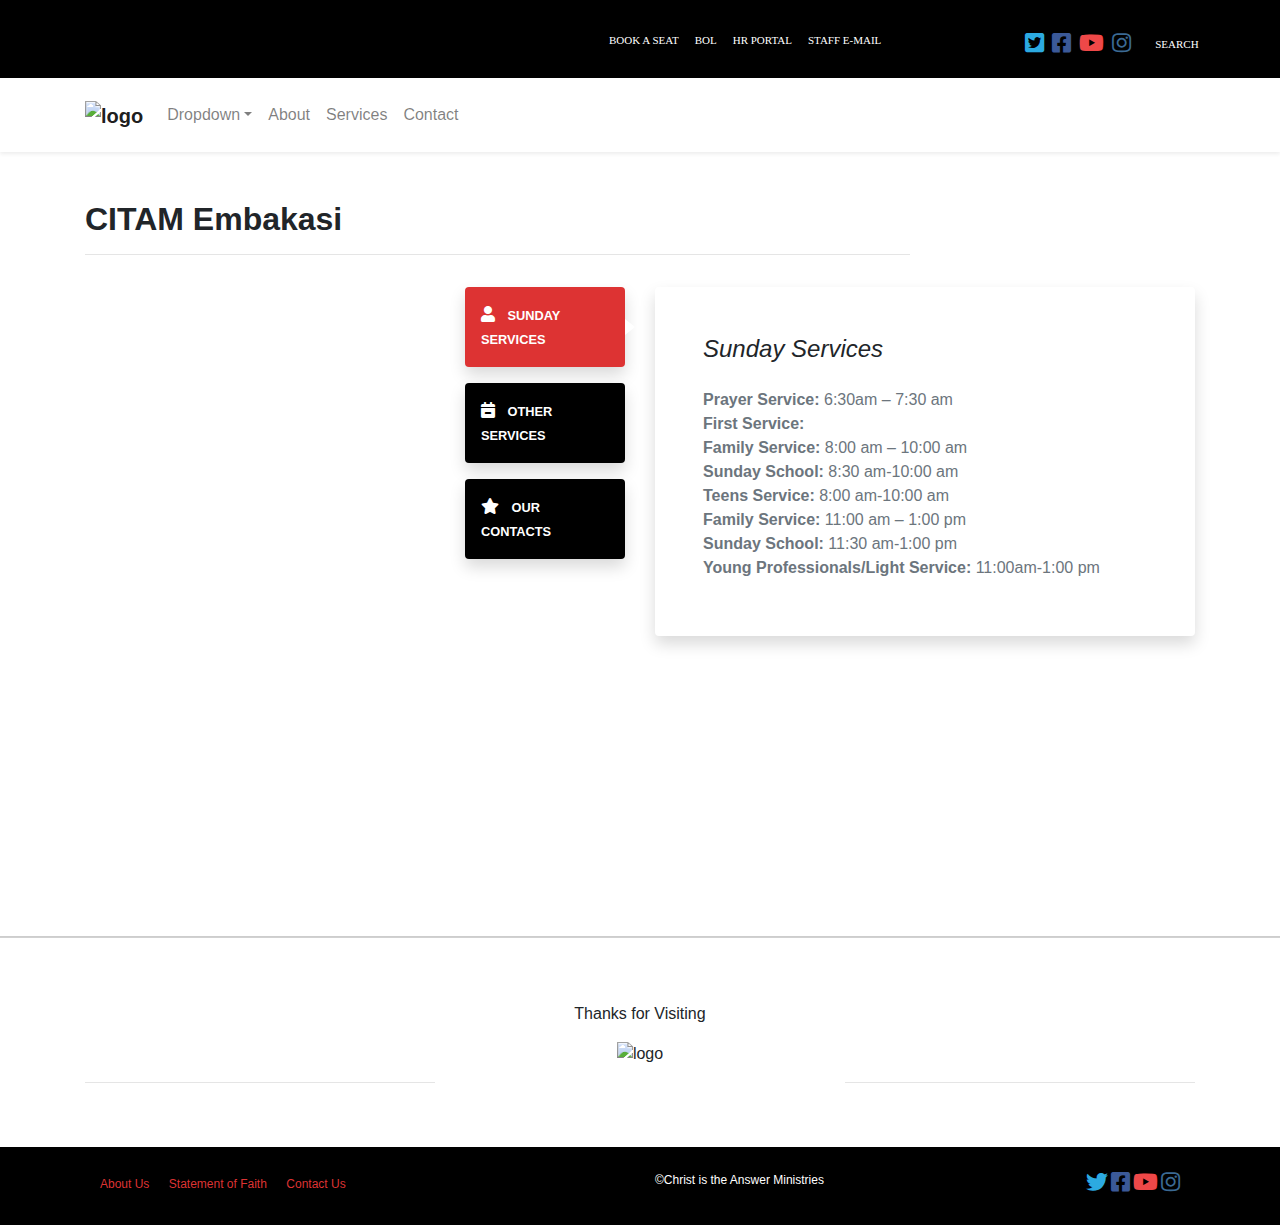
==== index.html @ e5bd5bd5 "first commit" ====
<!DOCTYPE html>
<html lang="en">

<head>
    <meta charset="UTF-8">
    <meta name="viewport" content="width=device-width, initial-scale=1, shrink-to-fit=no">
    <meta http-equiv="X-UA-Compatible" content="ie=edge">
    <title>CITAM-Embakasi</title>
    <link rel="stylesheet" href="https://cdnjs.cloudflare.com/ajax/libs/font-awesome/5.15.4/css/all.min.css" integrity="sha512-1ycn6IcaQQ40/MKBW2W4Rhis/DbILU74C1vSrLJxCq57o941Ym01SwNsOMqvEBFlcgUa6xLiPY/NS5R+E6ztJQ=="
        crossorigin="anonymous" referrerpolicy="no-referrer" />
    <link rel="stylesheet" href="bootstrap-4.6.1/css/bootstrap.min.css">
    <link rel="stylesheet" href="/css/font-awesome.min.css">
    <link rel="stylesheet" href="css/custom.css">
</head>

<body>
    <section class="container-fluid" id="nav-section-1">
        <div class="container row">
            <div class="col-md-6"></div>
            <div class="col-md-6">
                <div class="row">
                    <div class="col-md-9">
                        <nav class="navbar navbar-expand-lg navbar-light ">
                            <button class="navbar-toggler" type="button" data-toggle="collapse" data-target="#navbarNavAltMarkup" aria-controls="navbarNavAltMarkup"
                                aria-expanded="false" aria-label="Toggle navigation">
                                Quick Links
                            </button>
                            <div class="collapse navbar-collapse pt-3" id="navbarNavAltMarkup">
                                <div class="navbar-nav" id="top-links">
                                    <a class="nav-item nav-link " href="#">BOOK A SEAT</a>
                                    <a class="nav-item nav-link" href="#">BOL</a>
                                    <a class="nav-item nav-link" href="#">HR PORTAL</a>
                                    <a class="nav-item nav-link" href="#">STAFF E-MAIL</a>
                                </div>
                            </div>
                        </nav>
                    </div>
                    <div class="col-md-3 mt-3 ">
                        <nav class="navbar navbar-expand-lg ">
                            <div class="navbar-nav collapse navbar-collapse justify-content-end">
                                <a class="nav-item nav-link active" href="https://twitter.com/CITAMKE">
                                    <i class="fab fa-twitter-square fa-2x" aria-hidden="true" style="color:#2caae1"></i>
                                </a>
                                <a class="nav-item nav-link" href="https://www.facebook.com/CITAMKE" style="padding-left: 0px;">
                                    <i class="fab fa-facebook-square fa-2x" aria-hidden="true" style="color:#3b5998"></i>
                                </a>
                                <a class="nav-item nav-link" href="https://www.youtube.com/channel/UCiTB3GGVVdj6Q0omF7Z66Qw" style="padding-left: 0px;">
                                    <i class="fab fa-youtube fa-2x" aria-hidden="true" style="color:#ef4848"></i>
                                </a>
                                <a class="nav-item nav-link" href="https://www.instagram.com/citam_ke/" style="padding-left: 0px;">
                                    <i class="fab fa-instagram fa-2x" aria-hidden="true" style="color:#3b6a94"></i>
                                </a>
                            </div>
                            <a class="nav-item nav-link" href="#">SEARCH</a>
                        </nav>
                    </div>
                </div>
            </div>
        </div>
    </section>
    <nav class="navbar navbar-expand-lg navbar-light bg-white py-3 shadow-sm">
        <div class="container">
            <div class="justify-content-center">
                <a href="index.html" class="navbar-brand font-weight-bold">
                    <div class="row">
                        <div class="col-sm">
                            <img src="/img/logo.PNG" alt="logo" class="img-fluid">
                        </div>
                    </div>
                </a>
            </div>
            <button type="button" data-toggle="collapse" data-target="#navbarContent" aria-controls="navbars" aria-expanded="false" aria-label="Toggle navigation"
                class="navbar-toggler">
                <span class="navbar-toggler-icon"></span>
            </button>


            <div id="navbarContent" class="collapse navbar-collapse">
                <ul class="navbar-nav mr-auto">
                    <!-- Level one dropdown -->
                    <li class="nav-item dropdown">
                        <a id="dropdownMenu1" href="#" data-toggle="dropdown" aria-haspopup="true" aria-expanded="false" class="nav-link dropdown-toggle">Dropdown</a>
                        <ul aria-labelledby="dropdownMenu1" class="dropdown-menu border-0 shadow">
                            <li>
                                <a href="#" class="dropdown-item">Some action </a>
                            </li>
                            <li>
                                <a href="#" class="dropdown-item">Some other action</a>
                            </li>

                            <li class="dropdown-divider"></li>

                            <!-- Level two dropdown-->
                            <li class="dropdown-submenu">
                                <a id="dropdownMenu2" href="#" role="button" data-toggle="dropdown" aria-haspopup="true" aria-expanded="false" class="dropdown-item dropdown-toggle">Hover for action</a>
                                <ul aria-labelledby="dropdownMenu2" class="dropdown-menu border-0 shadow">
                                    <li>
                                        <a tabindex="-1" href="#" class="dropdown-item">level 2</a>
                                    </li>

                                    <!-- Level three dropdown-->
                                    <li class="dropdown-submenu">
                                        <a id="dropdownMenu3" href="#" role="button" data-toggle="dropdown" aria-haspopup="true" aria-expanded="false" class="dropdown-item dropdown-toggle">level 2</a>
                                        <ul aria-labelledby="dropdownMenu3" class="dropdown-menu border-0 shadow">
                                            <li>
                                                <a href="#" class="dropdown-item">3rd level</a>
                                            </li>
                                            <li>
                                                <a href="#" class="dropdown-item">3rd level</a>
                                            </li>
                                        </ul>
                                    </li>
                                    <!-- End Level three -->

                                    <li>
                                        <a href="#" class="dropdown-item">level 2</a>
                                    </li>
                                    <li>
                                        <a href="#" class="dropdown-item">level 2</a>
                                    </li>
                                </ul>
                            </li>
                            <!-- End Level two -->
                        </ul>
                    </li>
                    <!-- End Level one -->

                    <li class="nav-item">
                        <a href="#" class="nav-link">About</a>
                    </li>
                    <li class="nav-item">
                        <a href="#" class="nav-link">Services</a>
                    </li>
                    <li class="nav-item">
                        <a href="#" class="nav-link">Contact</a>
                    </li>
                </ul>
            </div>
        </div>
    </nav>
    <main>
        <!-- Container -->
        <div class="container py-5">
            <div class="row pb-3">
                <div class="col-md-9">
                    <h2>
                        <b>CITAM Embakasi</b>
                    </h2>
                    <hr>
                </div>
                <div class="col-md-3"></div>
            </div>
            <div class="row no-gutter">
                <!-- The image half -->
                <div class="col-md-4 d-none d-md-flex bg-image"></div>
                
                <div class="col-md-8">
                    <div class="row">
                        <div class="col-md-3">
                            <!-- Tabs nav -->
                            <div class="nav flex-column nav-pills nav-pills-custom" id="v-pills-tab" role="tablist" aria-orientation="vertical">
                                <a class="nav-link mb-3 p-3 shadow active" id="v-pills-home-tab" data-toggle="pill" href="#v-pills-home" role="tab" aria-controls="v-pills-home"
                                    aria-selected="true">
                                    <i class="fas fa-user mr-2"></i>
                                    <span class="font-weight-bold small text-uppercase">Sunday Services</span>
                                </a>

                                <a class="nav-link mb-3 p-3 shadow" id="v-pills-profile-tab" data-toggle="pill" href="#v-pills-profile" role="tab" aria-controls="v-pills-profile"
                                    aria-selected="false">
                                    <i class="fas fa-calendar-minus-o mr-2"></i>
                                    <span class="font-weight-bold small text-uppercase">Other Services</span>
                                </a>

                                <a class="nav-link mb-3 p-3 shadow" id="v-pills-messages-tab" data-toggle="pill" href="#v-pills-messages" role="tab" aria-controls="v-pills-messages"
                                    aria-selected="false">
                                    <i class="fas fa-star mr-2"></i>
                                    <span class="font-weight-bold small text-uppercase">OUR CONTACTS</span>
                                </a>

                            </div>
                        </div>

                        <div class="col-md-9">
                            <!-- Tabs content -->
                            <div class="tab-content" id="v-pills-tabContent">
                                <div class="tab-pane fade shadow rounded bg-white show active p-5" id="v-pills-home" role="tabpanel" aria-labelledby="v-pills-home-tab">
                                    <h4 class="font-italic mb-4">Sunday Services</h4>
                                    <p class="text-muted mb-2">
                                        <b>Prayer Service:</b> 6:30am – 7:30 am
                                        <br>

                                        <b>First Service:</b>
                                        <br>

                                        <b>Family Service:</b> 8:00 am – 10:00 am
                                        <br>
                                        <b>Sunday School:</b> 8:30 am-10:00 am
                                        <br>
                                        <b>Teens Service:</b> 8:00 am-10:00 am
                                        <br>

                                        <b>Family Service:</b> 11:00 am – 1:00 pm
                                        <br>
                                        <b>Sunday School:</b> 11:30 am-1:00 pm
                                        <br>
                                        <b>Young Professionals/Light Service:</b> 11:00am-1:00 pm</p>
                                </div>

                                <div class="tab-pane fade shadow rounded bg-white p-5" id="v-pills-profile" role="tabpanel" aria-labelledby="v-pills-profile-tab">
                                    <h4 class="font-italic mb-4">Other Services</h4>
                                    <p class="text-muted mb-2">
                                        <b>Midweek Wednesdays:</b> 6:00pm – 7:30pm
                                        <br>
                                        <b>All Night Prayer</b> – Every last Friday of the Month
                                        <br>
                                        <b>Safari Groups</b> – Mon-Sun Time: as per group</p>
                                </div>

                                <div class="tab-pane fade shadow rounded bg-white p-5" id="v-pills-messages" role="tabpanel" aria-labelledby="v-pills-messages-tab">
                                    <h4 class="font-italic mb-4">OUR CONTACTS</h4>
                                    <p class="text-muted mb-2">
                                        <b>Cell Number:</b> 0709 861 365
                                        <br>

                                        <b>Email:</b> embakasi@citam.org</p>
                                </div>

                            </div>
                        </div>
                    </div>
                </div>
            </div>
        </div>
        <!-- /.container -->
    </main>
    <section class="py-5">
        <div class="">
            <hr id="line">
            <div class="container pt-5">
                <p class="text-center">Thanks for Visiting</p>
                <div class="row">
                    <div class="col-sm-4 text-center">
                        <div class="pt-4">
                            <hr>
                        </div>
                    </div>
                    <div class="col-sm-4 text-center">
                        <img src="/img/logo.PNG" alt="logo" class="img-fluid">
                    </div>
                    <div class="col-sm-4 text-center">
                        <div class="pt-4">
                            <hr>
                        </div>
                    </div>
                </div>
            </div>
        </div>
    </section>
    <!-- Footer -->
    <footer>
        <section class="container-fluid" id="footer-section-1">
            <div class="container">
                <div class="row mx-auto">
                    <div class="col-md-6">
                        <div class="float-left pt-4">
                            <a class="link text-decoration-none page-color" href="https://www.citam.org/who-we-are/">About Us</a>
                            <a class="link text-decoration-none page-color" href="https://www.citam.org/statement-of-faith/">Statement of Faith</a>
                            <a class="link text-decoration-none page-color" href="#">Contact Us</a>
                        </div>
                    </div>
                    <div class="col-md-4 text-center">
                        <p class="float-left pt-4" style="font-size: 12px; font-family: 'Open Sans', Arial;">&copy;Christ is the Answer Ministries
                            <p/>
                    </div>
                    <div class="col-md-2">
                        <div class="float-right pt-4 text-center" id="moves">
                            <a class="text-decoration-none" href="https://twitter.com/CITAMKE">
                                <i class="fab fa-twitter fa-2x" aria-hidden="true" style="color:#2caae1"></i>
                            </a>
                            <a class="text-decoration-none" href="https://www.facebook.com/CITAMKE">
                                <i class="fab fa-facebook-square fa-2x" aria-hidden="true" style="color:#3b5998"></i>
                            </a>
                            <a class="text-decoration-none" href="https://www.youtube.com/channel/UCiTB3GGVVdj6Q0omF7Z66Qw">
                                <i class="fab fa-youtube fa-2x" aria-hidden="true" style="color:#ef4848"></i>
                            </a>
                            <a class="text-decoration-none" href="https://www.instagram.com/citam_ke/">
                                <i class="fab fa-instagram fa-2x" aria-hidden="true" style="color:#3b6a94"></i>
                            </a>
                        </div>
                    </div>
                </div>
            </div>
        </section>
    </footer>

    <script src="/bootstrap-4.6.1/js/bootstrap.min.js"></script>
    <script src="/js/jquery-3.3.1.slim.min.js"></script>
    <script src="/js/bootstrap.bundle.min.js"></script>
    <script>
        $(function () {
            // ------------------------------------------------------- //
            // Multi Level dropdowns
            // ------------------------------------------------------ //
            $("ul.dropdown-menu [data-toggle='dropdown']").on("click", function (event) {
                event.preventDefault();
                event.stopPropagation();

                $(this).siblings().toggleClass("show");


                if (!$(this).next().hasClass('show')) {
                    $(this).parents('.dropdown-menu').first().find('.show').removeClass("show");
                }
                $(this).parents('li.nav-item.dropdown.show').on('hidden.bs.dropdown', function (e) {
                    $('.dropdown-submenu .show').removeClass("show");
                });

            });
        });
    </script>
</body>

</html>
---- css/custom.css ----
main{
    min-height: 80vh;
}

/* COLOURS */

.page-color{
    color: #dd3333 !important;
}

/* NAVIGATION SECTION */
#nav-section-1 {
    background-color: #000000;
    color: #fff;
    height: 78px;
    font-family: Georgia, Times, 'Times New Roman', 'Open Sans', Arial
}
#nav-section-1 a {
    color: #fff;
    font-size: 11px;
    padding-bottom: 0;
}
@media (max-width: 990px) {
    #nav-section-1 {
        background-color: #000000;
        color: #fff;
        height: 0px;
        font-family: 'Open Sans', Arial
    }
    #nav-section-1 a {
        color: #fff;
        font-size: 11px;
        padding-bottom: 0;
    }
}

#top-links a:hover {
    color: rgb(255, 0, 0);
    background-color: #000000;
}

.dropdown-submenu {
    position: relative;
  }
  
  .dropdown-submenu>a:after {
    /* content: "\f0da";
    float: right;
    border: none; */
    font-family: 'FontAwesome';
  }
  
  .dropdown-submenu>.dropdown-menu {
    top: 0;
    left: 100%;
    margin-top: 0px;
    margin-left: 0px;
  }
  
  @media (min-width: 991px) {
    .dropdown-menu {
      box-shadow: 0 0 10px rgba(0, 0, 0, 0.1);
    }
  }

  .bg-image {
    background-image: url('../img/profile.jpg');
    background-size: cover;
    background-position: center center;
  }

  .nav-pills-custom .nav-link {
    color: #aaa;
    background: #fff;
    position: relative;
}

/* .nav-pills-custom .nav-link.active {
    color: #dd3333;
    background-color: #dd3333;
} */

.link {
    padding: 35px 15px 0px 0px;
    font-family: 'Open Sans', Arial;
    font-size: 12px !important;
}

/* TABS */
#v-pills-tab> a{
    color: #fff;
    background-color: #000000;
}

#v-pills-tab> a:hover{
    color: #fff;
    background-color: #dd3333;
}

#v-pills-tab> a.active{
    color: #fff;
    background-color: #dd3333;
}

#line {
    background-color: dimgrey !important;
    color: dimgrey !important;
    opacity: 0.3;
    height: 1px !important;
}


/* Add indicator arrow for the active tab */
@media (min-width: 992px) {
    .nav-pills-custom .nav-link::before {
        content: '';
        display: block;
        border-top: 8px solid transparent;
        border-left: 10px solid #fff;
        border-bottom: 8px solid transparent;
        position: absolute;
        top: 50%;
        right: -10px;
        transform: translateY(-50%);
        opacity: 0;
    }
}

.nav-pills-custom .nav-link.active::before {
    opacity: 1;
}

/* FOOTER */
#footer-section-1 {
    background-color: #000000;
    color: #fff;
    height: 78px;
    font-family: 'Open Sans', Arial
}
#footer-section-1 a {
    color: #fff;
    font-size: 11px;
    padding-bottom: 0;
}
@media (max-width: 800px) {
    #footer-section-1 {
        background-color: #000000;
        color: #fff;
        height: 156px;
        font-family: 'Open Sans', Arial
    }
    #footer-section-1 a {
        color: #fff;
        font-size: 11px;
        padding-bottom: 0;
    }
    .float-left{
        padding-top: 10px !important;
    }
    #moves{
        float: left !important;
    }
}
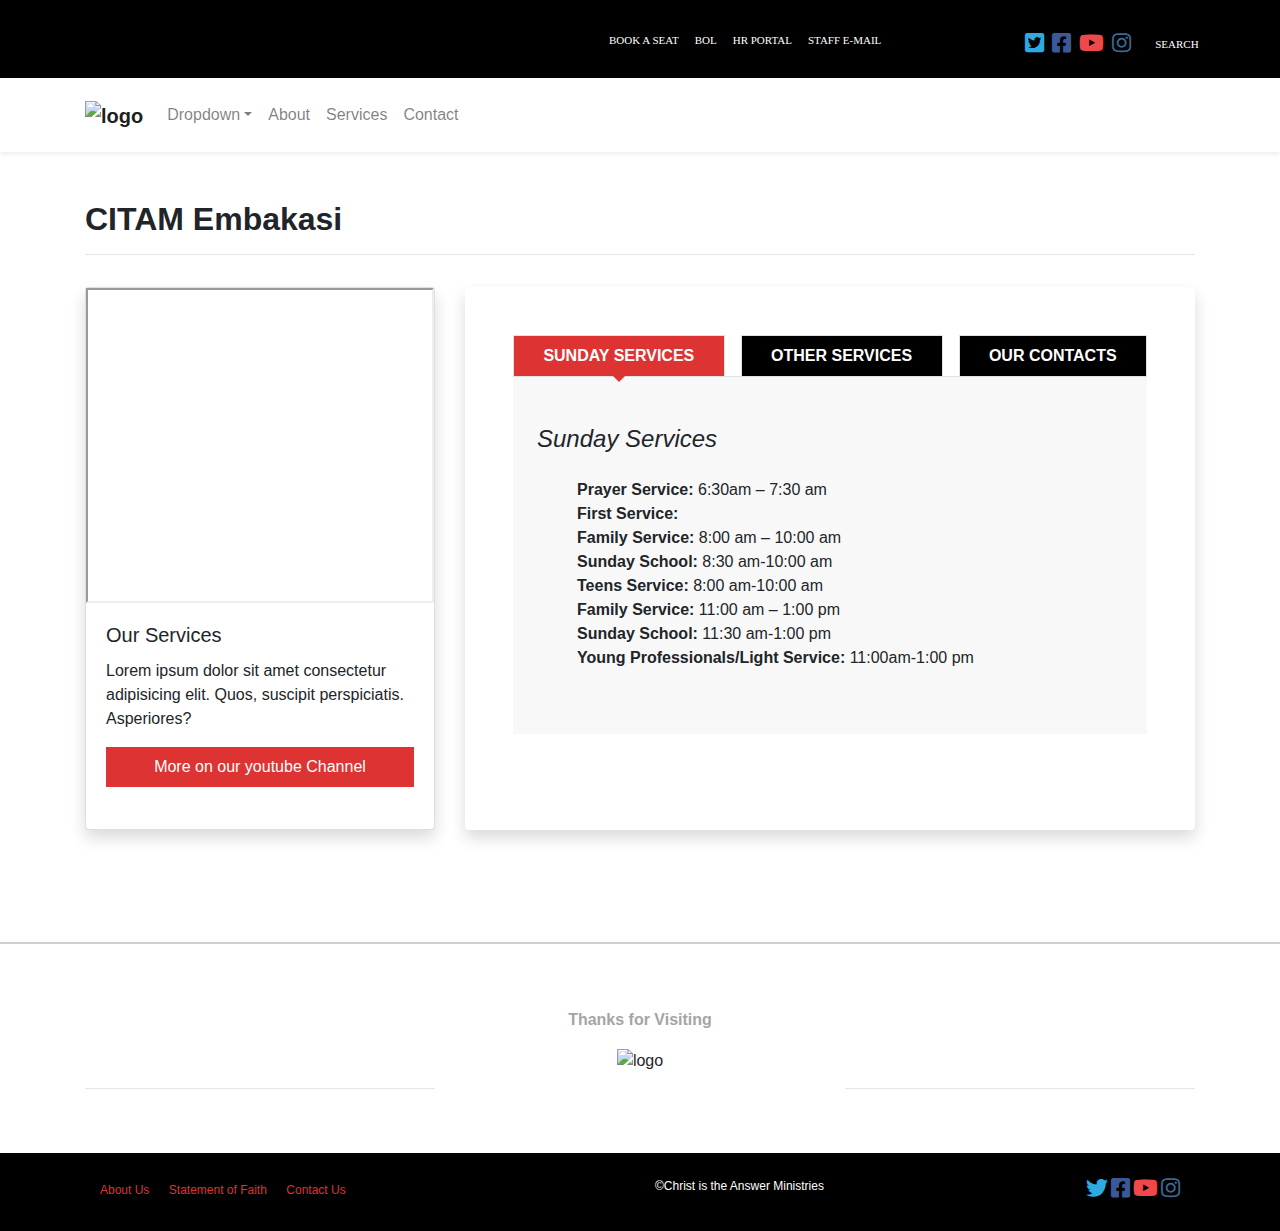
==== commit a0439c19: "made a fix on the services section by making the cards have a fixed size" ====
--- a/index.html
+++ b/index.html
@@ -27,10 +27,10 @@
                             </button>
                             <div class="collapse navbar-collapse pt-3" id="navbarNavAltMarkup">
                                 <div class="navbar-nav" id="top-links">
-                                    <a class="nav-item nav-link " href="#">BOOK A SEAT</a>
-                                    <a class="nav-item nav-link" href="#">BOL</a>
-                                    <a class="nav-item nav-link" href="#">HR PORTAL</a>
-                                    <a class="nav-item nav-link" href="#">STAFF E-MAIL</a>
+                                    <a class="nav-item nav-link " href="https://usalamakanisani.com/citam/book/">BOOK A SEAT</a>
+                                    <a class="nav-item nav-link" href="https://citam-portal-staff.azurewebsites.net/">BOL</a>
+                                    <a class="nav-item nav-link" href="https://portal.citam.org:8020/">HR PORTAL</a>
+                                    <a class="nav-item nav-link" href="https://www.office.com/">STAFF E-MAIL</a>
                                 </div>
                             </div>
                         </nav>
@@ -142,91 +142,94 @@
         <!-- Container -->
         <div class="container py-5">
             <div class="row pb-3">
-                <div class="col-md-9">
-                    <h2>
+                <div class="col">
+                    <h2 style="font-family: 'Open Sans', Arial;">
                         <b>CITAM Embakasi</b>
                     </h2>
                     <hr>
                 </div>
-                <div class="col-md-3"></div>
             </div>
             <div class="row no-gutter">
                 <!-- The image half -->
-                <div class="col-md-4 d-none d-md-flex bg-image"></div>
-                
+                <!-- d-none d-md-flex bg-image -->
+                <div class="col-md-4" id="services">
+                    <div class="card rounded shadow h-100">
+                        <iframe style="width: 100%;" height="315" src="https://www.youtube.com/embed/tgbNymZ7vqY?autoplay=1&mute=1">
+                        </iframe>
+                        <div class="card-body">
+                            <h5 class="card-title">Our Services</h5>
+                            <p class="card-text">Lorem ipsum dolor sit amet consectetur adipisicing elit. Quos, suscipit perspiciatis. Asperiores?</p>
+                            <a href="https://www.youtube.com/channel/UCiTB3GGVVdj6Q0omF7Z66Qw" class="nav-link text-center">More on our youtube Channel</a>
+                        </div>
+                    </div>
+                </div>
+
                 <div class="col-md-8">
-                    <div class="row">
-                        <div class="col-md-3">
-                            <!-- Tabs nav -->
-                            <div class="nav flex-column nav-pills nav-pills-custom" id="v-pills-tab" role="tablist" aria-orientation="vertical">
-                                <a class="nav-link mb-3 p-3 shadow active" id="v-pills-home-tab" data-toggle="pill" href="#v-pills-home" role="tab" aria-controls="v-pills-home"
-                                    aria-selected="true">
-                                    <i class="fas fa-user mr-2"></i>
-                                    <span class="font-weight-bold small text-uppercase">Sunday Services</span>
-                                </a>
-
-                                <a class="nav-link mb-3 p-3 shadow" id="v-pills-profile-tab" data-toggle="pill" href="#v-pills-profile" role="tab" aria-controls="v-pills-profile"
-                                    aria-selected="false">
-                                    <i class="fas fa-calendar-minus-o mr-2"></i>
-                                    <span class="font-weight-bold small text-uppercase">Other Services</span>
-                                </a>
-
-                                <a class="nav-link mb-3 p-3 shadow" id="v-pills-messages-tab" data-toggle="pill" href="#v-pills-messages" role="tab" aria-controls="v-pills-messages"
-                                    aria-selected="false">
-                                    <i class="fas fa-star mr-2"></i>
-                                    <span class="font-weight-bold small text-uppercase">OUR CONTACTS</span>
-                                </a>
-
-                            </div>
-                        </div>
-
-                        <div class="col-md-9">
-                            <!-- Tabs content -->
-                            <div class="tab-content" id="v-pills-tabContent">
-                                <div class="tab-pane fade shadow rounded bg-white show active p-5" id="v-pills-home" role="tabpanel" aria-labelledby="v-pills-home-tab">
-                                    <h4 class="font-italic mb-4">Sunday Services</h4>
-                                    <p class="text-muted mb-2">
-                                        <b>Prayer Service:</b> 6:30am – 7:30 am
-                                        <br>
-
-                                        <b>First Service:</b>
-                                        <br>
-
-                                        <b>Family Service:</b> 8:00 am – 10:00 am
-                                        <br>
-                                        <b>Sunday School:</b> 8:30 am-10:00 am
-                                        <br>
-                                        <b>Teens Service:</b> 8:00 am-10:00 am
-                                        <br>
-
-                                        <b>Family Service:</b> 11:00 am – 1:00 pm
-                                        <br>
-                                        <b>Sunday School:</b> 11:30 am-1:00 pm
-                                        <br>
-                                        <b>Young Professionals/Light Service:</b> 11:00am-1:00 pm</p>
-                                </div>
-
-                                <div class="tab-pane fade shadow rounded bg-white p-5" id="v-pills-profile" role="tabpanel" aria-labelledby="v-pills-profile-tab">
-                                    <h4 class="font-italic mb-4">Other Services</h4>
-                                    <p class="text-muted mb-2">
-                                        <b>Midweek Wednesdays:</b> 6:00pm – 7:30pm
-                                        <br>
-                                        <b>All Night Prayer</b> – Every last Friday of the Month
-                                        <br>
-                                        <b>Safari Groups</b> – Mon-Sun Time: as per group</p>
-                                </div>
-
-                                <div class="tab-pane fade shadow rounded bg-white p-5" id="v-pills-messages" role="tabpanel" aria-labelledby="v-pills-messages-tab">
-                                    <h4 class="font-italic mb-4">OUR CONTACTS</h4>
-                                    <p class="text-muted mb-2">
-                                        <b>Cell Number:</b> 0709 861 365
-                                        <br>
-
-                                        <b>Email:</b> embakasi@citam.org</p>
-                                </div>
-
-                            </div>
-                        </div>
+                    <div class="p-5 bg-white rounded shadow mb-5 h-100">
+                        <!-- Bordered tabs-->
+                        <ul id="myTab1" role="tablist" class="nav nav-tabs nav-pills with-arrow flex-column flex-sm-row text-center">
+                            <li class="nav-item flex-sm-fill">
+                                <a id="home1-tab" data-toggle="tab" href="#home1" role="tab" aria-controls="home1" aria-selected="true" class="nav-link text-uppercase font-weight-bold mr-sm-3 rounded-0 border active">Sunday Services</a>
+                            </li>
+                            <li class="nav-item flex-sm-fill">
+                                <a id="profile1-tab" data-toggle="tab" href="#profile1" role="tab" aria-controls="profile1" aria-selected="false" class="nav-link text-uppercase font-weight-bold mr-sm-3 rounded-0 border">Other Services</a>
+                            </li>
+                            <li class="nav-item flex-sm-fill">
+                                <a id="contact1-tab" data-toggle="tab" href="#contact1" role="tab" aria-controls="contact1" aria-selected="false" class="nav-link text-uppercase font-weight-bold rounded-0 border">Our Contacts</a>
+                            </li>
+                        </ul>
+                        <div id="myTab1Content" class="tab-content">
+                            <div id="home1" style="background-color: #f8f8f8;" role="tabpanel" aria-labelledby="home-tab" class="tab-pane fade px-4 py-5 show active">
+                                <h4 class="font-italic mb-4">Sunday Services</h4>
+                                <p class="text-muted mb-2" style="font-family: 'Open Sans', Arial;">
+                                    <ul style="list-style: none;">
+                                        <li>
+                                            <b>Prayer Service:</b> 6:30am – 7:30 am</li>
+                                        <li>
+                                            <b>First Service:</b>
+                                        </li>
+                                        <li>
+                                            <b>Family Service:</b> 8:00 am – 10:00 am</li>
+                                        <li>
+                                            <b>Sunday School:</b> 8:30 am-10:00 am</li>
+                                        <li>
+                                            <b>Teens Service:</b> 8:00 am-10:00 am</li>
+                                        <li>
+                                            <b>Family Service:</b> 11:00 am – 1:00 pm</li>
+                                        <li>
+                                            <b>Sunday School:</b> 11:30 am-1:00 pm</li>
+                                        <li>
+                                            <b>Young Professionals/Light Service:</b> 11:00am-1:00 pm</li>
+                                    </ul>
+
+                                </p>
+                            </div>
+                            <div id="profile1" style="background-color: #f8f8f8;" role="tabpanel" aria-labelledby="profile-tab" class="tab-pane fade px-4 py-5">
+                                <h4 class="font-italic mb-4">Other Services</h4>
+                                <p class="text-muted mb-2" style="font-family: 'Open Sans', Arial;">
+                                    <ul style="list-style: none;">
+                                        <li>
+                                            <b>Midweek Wednesdays:</b> 6:00pm – 7:30pm</li>
+                                        <li>
+                                            <b>All Night Prayer</b> – Every last Friday of the Month</li>
+                                        <li>
+                                            <b>Safari Groups</b> – Mon-Sun Time: as per group</li>
+                                    </ul>
+                                </p>
+                            </div>
+                            <div id="contact1" style="background-color: #f8f8f8;" role="tabpanel" aria-labelledby="contact-tab" class="tab-pane fade px-4 py-5">
+                                <h4 class="font-italic mb-4">OUR CONTACTS</h4>
+                                <p class="text-muted mb-2" style="font-family: 'Open Sans', Arial;">
+                                    <ul style="list-style: none;">
+                                        <li>
+                                            <b>Cell Number:</b> 0709 861 365</li>
+                                        <li>
+                                            <b>Email:</b> embakasi@citam.org</li>
+                                    </ul>
+                                </p>
+                            </div>
+                        </div>
+                        <!-- End bordered tabs -->
                     </div>
                 </div>
             </div>
@@ -237,7 +240,10 @@
         <div class="">
             <hr id="line">
             <div class="container pt-5">
-                <p class="text-center">Thanks for Visiting</p>
+                <p class="text-center" style="font-family: 'Open Sans', Arial; color: dimgrey !important;
+                opacity: 0.6;">
+                    <b>Thanks for Visiting</b>
+                </p>
                 <div class="row">
                     <div class="col-sm-4 text-center">
                         <div class="pt-4">
@@ -318,6 +324,20 @@
             });
         });
     </script>
+    <script>
+        var count = 1;
+        function setColor(btn, color) {
+            var property = document.getElementById(btn);
+            if (count == 0) {
+                property.style.backgroundColor = "#dd3333"
+                count = 1;        
+            }
+            else {
+                property.style.backgroundColor = "#000000"
+                count = 0;
+            }
+        }
+    </script>
 </body>
 
 </html>--- a/css/custom.css
+++ b/css/custom.css
@@ -34,6 +34,12 @@
     }
 }
 
+@media (max-width: 700px) { 
+    #services { 
+      padding: 0px 0px 10px 0px; 
+    }
+  }
+
 #top-links a:hover {
     color: rgb(255, 0, 0);
     background-color: #000000;
@@ -62,12 +68,26 @@
       box-shadow: 0 0 10px rgba(0, 0, 0, 0.1);
     }
   }
-
-  .bg-image {
+.card-body> a{
+    background-color: #dd3333;
+    border-color: white;
+    border: 0px;
+    color: #fff;  
+}
+.card-body> a:hover{
+    color: #fff;
+    background-color: #000000;
+}
+.card-body> a:focus{
+    color: #fff;
+    background-color: #000000;
+}
+  /* .bg-image {
     background-image: url('../img/profile.jpg');
     background-size: cover;
+    max-height: 79vh;
     background-position: center center;
-  }
+  } */
 
   .nav-pills-custom .nav-link {
     color: #aaa;
@@ -75,31 +95,10 @@
     position: relative;
 }
 
-/* .nav-pills-custom .nav-link.active {
-    color: #dd3333;
-    background-color: #dd3333;
-} */
-
 .link {
     padding: 35px 15px 0px 0px;
     font-family: 'Open Sans', Arial;
     font-size: 12px !important;
-}
-
-/* TABS */
-#v-pills-tab> a{
-    color: #fff;
-    background-color: #000000;
-}
-
-#v-pills-tab> a:hover{
-    color: #fff;
-    background-color: #dd3333;
-}
-
-#v-pills-tab> a.active{
-    color: #fff;
-    background-color: #dd3333;
 }
 
 #line {
@@ -109,26 +108,36 @@
     height: 1px !important;
 }
 
+/* Tabs */  
+  /* With arrow tabs */
+  .with-arrow .nav-link{
+    color: #fff;
+    font-family: 'Open Sans', Arial;
+    background-color: #000000;
+  }
+  .with-arrow .nav-link:hover{
+    color: #fff;
+    background-color: #dd3333;
+  }
 
-/* Add indicator arrow for the active tab */
-@media (min-width: 992px) {
-    .nav-pills-custom .nav-link::before {
-        content: '';
-        display: block;
-        border-top: 8px solid transparent;
-        border-left: 10px solid #fff;
-        border-bottom: 8px solid transparent;
-        position: absolute;
-        top: 50%;
-        right: -10px;
-        transform: translateY(-50%);
-        opacity: 0;
-    }
-}
-
-.nav-pills-custom .nav-link.active::before {
-    opacity: 1;
-}
+  .with-arrow .nav-link.active {
+    color: #fff;
+    background-color: #dd3333;
+    position: relative;
+  }
+  
+  .with-arrow .nav-link.active::after {
+    content: '';
+    border-left: 6px solid transparent;
+    border-right: 6px solid transparent;
+    border-top: 6px solid #dd3333;
+    position: absolute;
+    bottom: -6px;
+    left: 50%;
+    transform: translateX(-50%);
+    display: block;
+  }
+  
 
 /* FOOTER */
 #footer-section-1 {
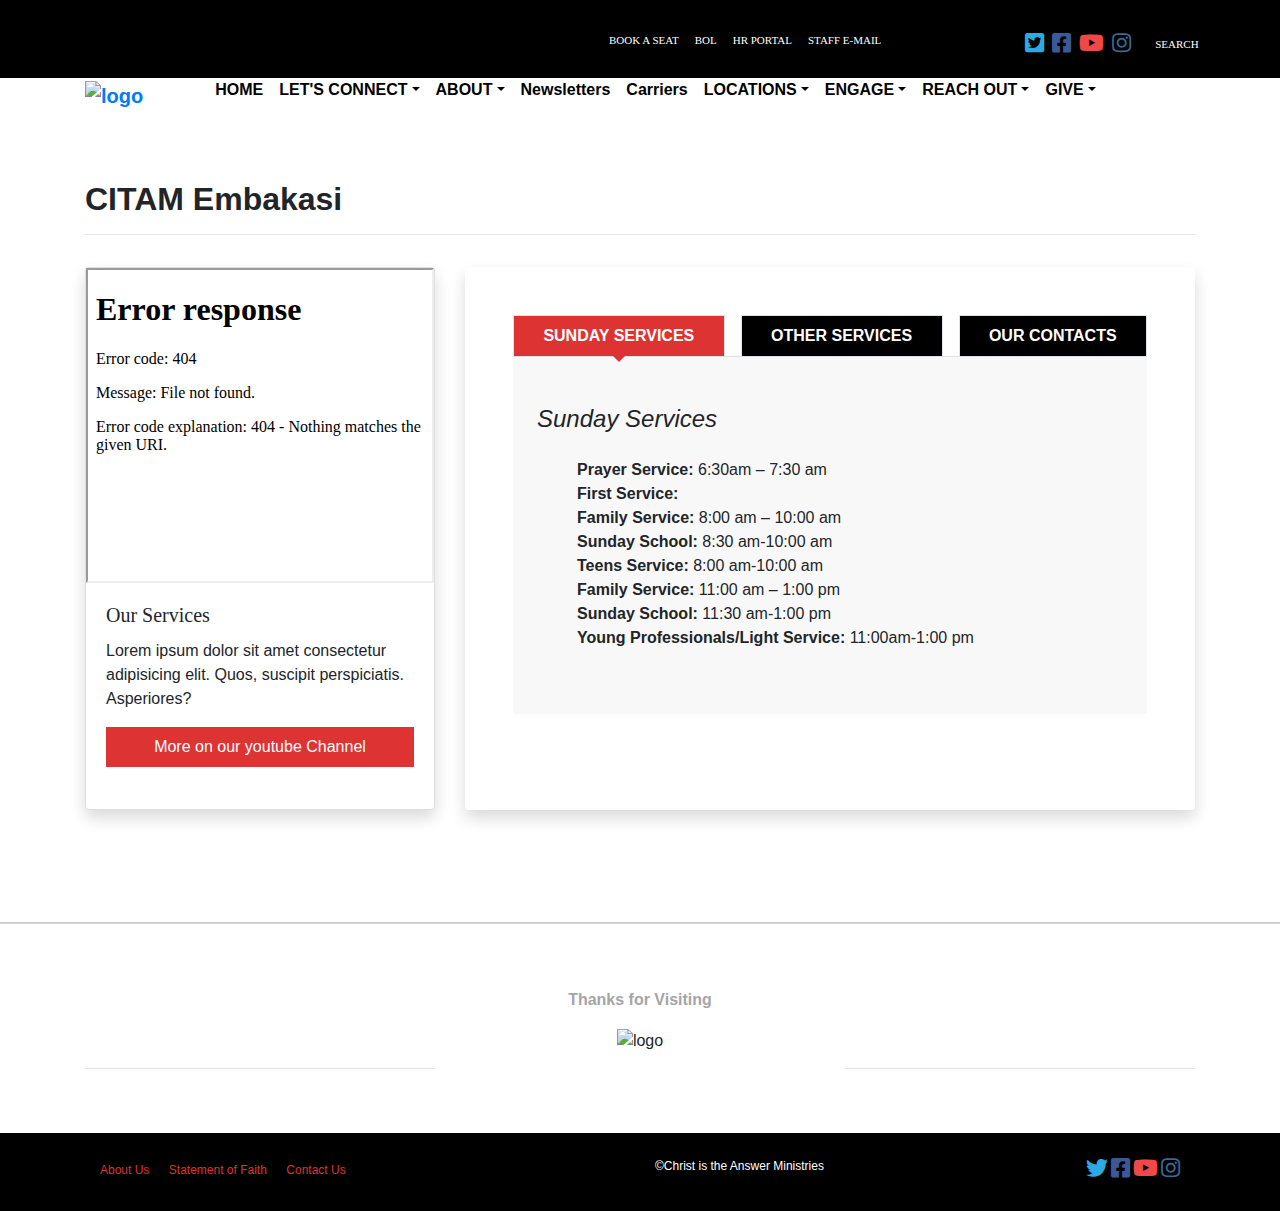
==== commit 9d6dfa01: "Started fixing the main navigation" ====
--- a/index.html
+++ b/index.html
@@ -14,6 +14,7 @@
 </head>
 
 <body>
+    <!-- Top Navigation -->
     <section class="container-fluid" id="nav-section-1">
         <div class="container row">
             <div class="col-md-6"></div>
@@ -58,86 +59,144 @@
             </div>
         </div>
     </section>
-    <nav class="navbar navbar-expand-lg navbar-light bg-white py-3 shadow-sm">
-        <div class="container">
-            <div class="justify-content-center">
-                <a href="index.html" class="navbar-brand font-weight-bold">
-                    <div class="row">
-                        <div class="col-sm">
-                            <img src="/img/logo.PNG" alt="logo" class="img-fluid">
-                        </div>
-                    </div>
-                </a>
-            </div>
-            <button type="button" data-toggle="collapse" data-target="#navbarContent" aria-controls="navbars" aria-expanded="false" aria-label="Toggle navigation"
-                class="navbar-toggler">
-                <span class="navbar-toggler-icon"></span>
-            </button>
-
-
-            <div id="navbarContent" class="collapse navbar-collapse">
-                <ul class="navbar-nav mr-auto">
-                    <!-- Level one dropdown -->
-                    <li class="nav-item dropdown">
-                        <a id="dropdownMenu1" href="#" data-toggle="dropdown" aria-haspopup="true" aria-expanded="false" class="nav-link dropdown-toggle">Dropdown</a>
-                        <ul aria-labelledby="dropdownMenu1" class="dropdown-menu border-0 shadow">
-                            <li>
-                                <a href="#" class="dropdown-item">Some action </a>
-                            </li>
-                            <li>
-                                <a href="#" class="dropdown-item">Some other action</a>
-                            </li>
-
-                            <li class="dropdown-divider"></li>
-
-                            <!-- Level two dropdown-->
-                            <li class="dropdown-submenu">
-                                <a id="dropdownMenu2" href="#" role="button" data-toggle="dropdown" aria-haspopup="true" aria-expanded="false" class="dropdown-item dropdown-toggle">Hover for action</a>
-                                <ul aria-labelledby="dropdownMenu2" class="dropdown-menu border-0 shadow">
-                                    <li>
-                                        <a tabindex="-1" href="#" class="dropdown-item">level 2</a>
-                                    </li>
-
-                                    <!-- Level three dropdown-->
-                                    <li class="dropdown-submenu">
-                                        <a id="dropdownMenu3" href="#" role="button" data-toggle="dropdown" aria-haspopup="true" aria-expanded="false" class="dropdown-item dropdown-toggle">level 2</a>
-                                        <ul aria-labelledby="dropdownMenu3" class="dropdown-menu border-0 shadow">
-                                            <li>
-                                                <a href="#" class="dropdown-item">3rd level</a>
-                                            </li>
-                                            <li>
-                                                <a href="#" class="dropdown-item">3rd level</a>
-                                            </li>
-                                        </ul>
-                                    </li>
-                                    <!-- End Level three -->
-
-                                    <li>
-                                        <a href="#" class="dropdown-item">level 2</a>
-                                    </li>
-                                    <li>
-                                        <a href="#" class="dropdown-item">level 2</a>
-                                    </li>
-                                </ul>
-                            </li>
-                            <!-- End Level two -->
-                        </ul>
-                    </li>
-                    <!-- End Level one -->
-
-                    <li class="nav-item">
-                        <a href="#" class="nav-link">About</a>
-                    </li>
-                    <li class="nav-item">
-                        <a href="#" class="nav-link">Services</a>
-                    </li>
-                    <li class="nav-item">
-                        <a href="#" class="nav-link">Contact</a>
-                    </li>
-                </ul>
-            </div>
-        </div>
-    </nav>
+
+    <!-- Second Navigation -->
+    <section>
+        <nav class="navbar navbar-expand-lg navbar-white bg-white py-3">
+            <div class="container">
+                <div class="justify-content-center" style="margin-top: -20px;">
+                    <a href="index.html" class="navbar-brand font-weight-bold">
+                        <div class="row">
+                            <div class="col-sm">
+                                <img src="/img/logo.PNG" alt="logo" style="height: 100px;" class="img-fluid">
+                            </div>
+                        </div>
+                    </a>
+                </div>
+                <button type="button" data-toggle="collapse" data-target="#navbarContent" aria-controls="navbars" aria-expanded="false" aria-label="Toggle navigation"
+                    class="navbar-toggler">
+                    <span class="navbar-toggler-icon"></span>
+                </button>
+
+                <div id="navbarContent" class="collapse navbar-collapse pl-5" style="margin-top: -30px;">
+                    <ul class="navbar-nav mr-auto" style="font-family: 'Open Sans', Arial; font-size: 16px; font-weight: bold;">
+                        <li class="nav-item text-uppercase">
+                            <a href="index.html" class="nav-link">Home</a>
+                        </li>
+                        <li class="nav-item dropdown">
+                            <a id="dropdownMenu0" href="#" data-toggle="dropdown" aria-haspopup="true" aria-expanded="false" class="nav-link dropdown-toggle text-uppercase">Let's Connect</a>
+                            <ul aria-labelledby="dropdownMenu0" class="dropdown-menu border-0 shadow">
+                                <li>
+                                    <a href="#" class="dropdown-item">Some action </a>
+                                </li>
+                                <li>
+                                    <a href="#" class="dropdown-item">Some other action</a>
+                                </li>
+                            </ul>
+                        </li>
+                        <!-- Level one dropdown -->
+                        <li class="nav-item dropdown">
+                            <a id="dropdownMenu1" href="#" data-toggle="dropdown" aria-haspopup="true" aria-expanded="false" class="nav-link dropdown-toggle text-uppercase">About</a>
+                            <ul aria-labelledby="dropdownMenu1" class="dropdown-menu border-0 shadow">
+                                <li>
+                                    <a href="#" class="dropdown-item">Some action </a>
+                                </li>
+                                <li>
+                                    <a href="#" class="dropdown-item">Some other action</a>
+                                </li>
+
+                                <li class="dropdown-divider"></li>
+
+                                <!-- Level two dropdown-->
+                                <li class="dropdown-submenu">
+                                    <a id="dropdownMenu2" href="#" role="button" data-toggle="dropdown" aria-haspopup="true" aria-expanded="false" class="dropdown-item dropdown-toggle">Hover for action</a>
+                                    <ul aria-labelledby="dropdownMenu2" class="dropdown-menu border-0 shadow">
+                                        <li>
+                                            <a tabindex="-1" href="#" class="dropdown-item">level 2</a>
+                                        </li>
+
+                                        <!-- Level three dropdown-->
+                                        <li class="dropdown-submenu">
+                                            <a id="dropdownMenu3" href="#" role="button" data-toggle="dropdown" aria-haspopup="true" aria-expanded="false" class="dropdown-item dropdown-toggle">level 2</a>
+                                            <ul aria-labelledby="dropdownMenu3" class="dropdown-menu border-0 shadow">
+                                                <li>
+                                                    <a href="#" class="dropdown-item">3rd level</a>
+                                                </li>
+                                                <li>
+                                                    <a href="#" class="dropdown-item">3rd level</a>
+                                                </li>
+                                            </ul>
+                                        </li>
+                                        <!-- End Level three -->
+
+                                        <li>
+                                            <a href="#" class="dropdown-item">level 2</a>
+                                        </li>
+                                        <li>
+                                            <a href="#" class="dropdown-item">level 2</a>
+                                        </li>
+                                    </ul>
+                                </li>
+                                <!-- End Level two -->
+                            </ul>
+                        </li>
+                        <!-- End Level one -->
+
+                        <li class="nav-item">
+                            <a href="#" class="nav-link">Newsletters</a>
+                        </li>
+                        <li class="nav-item">
+                            <a href="#" class="nav-link">Carriers</a>
+                        </li>
+                        <li class="nav-item dropdown">
+                            <a id="dropdownMenu2" href="#" data-toggle="dropdown" aria-haspopup="true" aria-expanded="false" class="nav-link dropdown-toggle text-uppercase">Locations</a>
+                            <ul aria-labelledby="dropdownMenu2" class="dropdown-menu border-0 shadow">
+                                <li>
+                                    <a href="#" class="dropdown-item">Some action </a>
+                                </li>
+                                <li>
+                                    <a href="#" class="dropdown-item">Some other action</a>
+                                </li>
+                            </ul>
+                        </li>
+                        <li class="nav-item dropdown">
+                            <a id="dropdownMenu3" href="#" data-toggle="dropdown" aria-haspopup="true" aria-expanded="false" class="nav-link dropdown-toggle text-uppercase">Engage</a>
+                            <ul aria-labelledby="dropdownMenu3" class="dropdown-menu border-0 shadow">
+                                <li>
+                                    <a href="#" class="dropdown-item">Some action </a>
+                                </li>
+                                <li>
+                                    <a href="#" class="dropdown-item">Some other action</a>
+                                </li>
+                            </ul>
+                        </li>
+                        <li class="nav-item dropdown">
+                            <a id="dropdownMenu4" href="#" data-toggle="dropdown" aria-haspopup="true" aria-expanded="false" class="nav-link dropdown-toggle text-uppercase">Reach Out</a>
+                            <ul aria-labelledby="dropdownMenu4" class="dropdown-menu border-0 shadow">
+                                <li>
+                                    <a href="#" class="dropdown-item">Some action </a>
+                                </li>
+                                <li>
+                                    <a href="#" class="dropdown-item">Some other action</a>
+                                </li>
+                            </ul>
+                        </li>
+                        <li class="nav-item dropdown">
+                            <a id="dropdownMenu4" href="#" data-toggle="dropdown" aria-haspopup="true" aria-expanded="false" class="nav-link dropdown-toggle text-uppercase">Give</a>
+                            <ul aria-labelledby="dropdownMenu4" class="dropdown-menu border-0 shadow">
+                                <li>
+                                    <a href="#" class="dropdown-item">Some action </a>
+                                </li>
+                                <li>
+                                    <a href="#" class="dropdown-item">Some other action</a>
+                                </li>
+                            </ul>
+                        </li>
+                    </ul>
+                </div>
+            </div>
+        </nav>
+    </section>
     <main>
         <!-- Container -->
         <div class="container py-5">
@@ -152,13 +211,14 @@
             <div class="row no-gutter">
                 <!-- The image half -->
                 <!-- d-none d-md-flex bg-image -->
+                <!-- https://www.youtube.com/embed/tgbNymZ7vqY?autoplay=1&mute=1 -->
                 <div class="col-md-4" id="services">
                     <div class="card rounded shadow h-100">
-                        <iframe style="width: 100%;" height="315" src="https://www.youtube.com/embed/tgbNymZ7vqY?autoplay=1&mute=1">
+                        <iframe style="width: 100%;" height="315" src="...">
                         </iframe>
                         <div class="card-body">
-                            <h5 class="card-title">Our Services</h5>
-                            <p class="card-text">Lorem ipsum dolor sit amet consectetur adipisicing elit. Quos, suscipit perspiciatis. Asperiores?</p>
+                            <h5 class="card-title" style="font-family: Georgia, Times, 'Times New Roman';">Our Services</h5>
+                            <p class="card-text" style="font-family: 'Open Sans', Arial;">Lorem ipsum dolor sit amet consectetur adipisicing elit. Quos, suscipit perspiciatis. Asperiores?</p>
                             <a href="https://www.youtube.com/channel/UCiTB3GGVVdj6Q0omF7Z66Qw" class="nav-link text-center">More on our youtube Channel</a>
                         </div>
                     </div>
@@ -324,20 +384,7 @@
             });
         });
     </script>
-    <script>
-        var count = 1;
-        function setColor(btn, color) {
-            var property = document.getElementById(btn);
-            if (count == 0) {
-                property.style.backgroundColor = "#dd3333"
-                count = 1;        
-            }
-            else {
-                property.style.backgroundColor = "#000000"
-                count = 0;
-            }
-        }
-    </script>
+
 </body>
 
 </html>--- a/css/custom.css
+++ b/css/custom.css
@@ -68,6 +68,9 @@
       box-shadow: 0 0 10px rgba(0, 0, 0, 0.1);
     }
   }
+.navbar-nav .nav-item> a{
+    color: black;
+}
 .card-body> a{
     background-color: #dd3333;
     border-color: white;
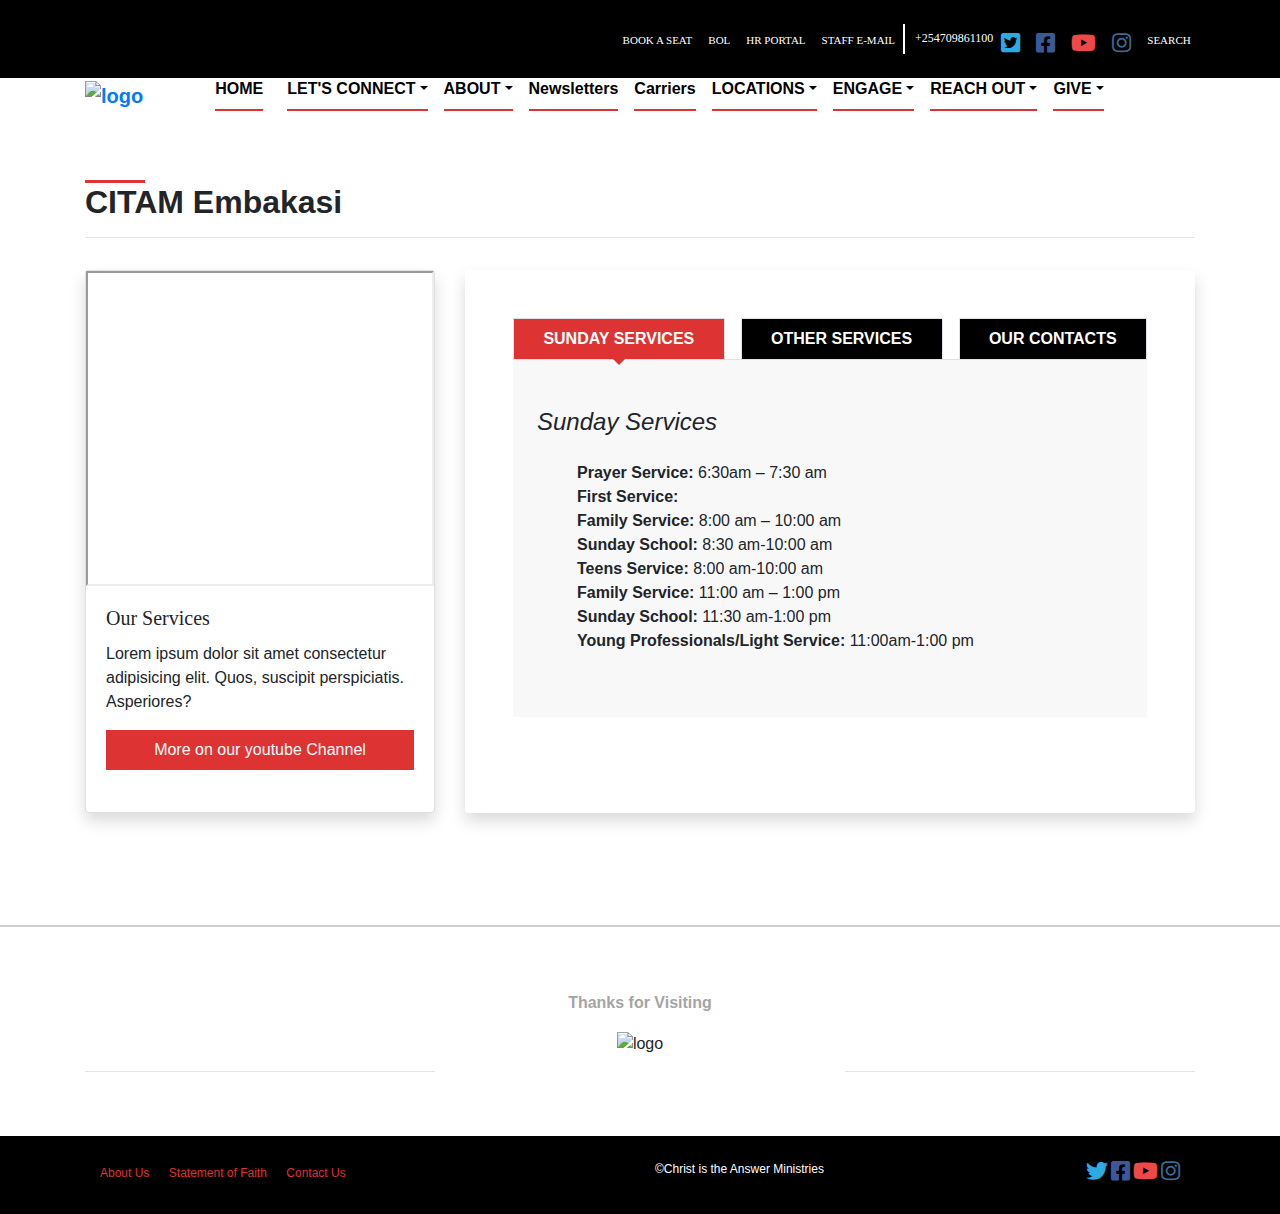
==== commit c6a51220: "working on navigation" ====
--- a/index.html
+++ b/index.html
@@ -16,46 +16,38 @@
 <body>
     <!-- Top Navigation -->
     <section class="container-fluid" id="nav-section-1">
-        <div class="container row">
-            <div class="col-md-6"></div>
-            <div class="col-md-6">
-                <div class="row">
-                    <div class="col-md-9">
-                        <nav class="navbar navbar-expand-lg navbar-light ">
-                            <button class="navbar-toggler" type="button" data-toggle="collapse" data-target="#navbarNavAltMarkup" aria-controls="navbarNavAltMarkup"
-                                aria-expanded="false" aria-label="Toggle navigation">
-                                Quick Links
-                            </button>
-                            <div class="collapse navbar-collapse pt-3" id="navbarNavAltMarkup">
-                                <div class="navbar-nav" id="top-links">
-                                    <a class="nav-item nav-link " href="https://usalamakanisani.com/citam/book/">BOOK A SEAT</a>
-                                    <a class="nav-item nav-link" href="https://citam-portal-staff.azurewebsites.net/">BOL</a>
-                                    <a class="nav-item nav-link" href="https://portal.citam.org:8020/">HR PORTAL</a>
-                                    <a class="nav-item nav-link" href="https://www.office.com/">STAFF E-MAIL</a>
-                                </div>
-                            </div>
-                        </nav>
-                    </div>
-                    <div class="col-md-3 mt-3 ">
-                        <nav class="navbar navbar-expand-lg ">
-                            <div class="navbar-nav collapse navbar-collapse justify-content-end">
-                                <a class="nav-item nav-link active" href="https://twitter.com/CITAMKE">
-                                    <i class="fab fa-twitter-square fa-2x" aria-hidden="true" style="color:#2caae1"></i>
-                                </a>
-                                <a class="nav-item nav-link" href="https://www.facebook.com/CITAMKE" style="padding-left: 0px;">
-                                    <i class="fab fa-facebook-square fa-2x" aria-hidden="true" style="color:#3b5998"></i>
-                                </a>
-                                <a class="nav-item nav-link" href="https://www.youtube.com/channel/UCiTB3GGVVdj6Q0omF7Z66Qw" style="padding-left: 0px;">
-                                    <i class="fab fa-youtube fa-2x" aria-hidden="true" style="color:#ef4848"></i>
-                                </a>
-                                <a class="nav-item nav-link" href="https://www.instagram.com/citam_ke/" style="padding-left: 0px;">
-                                    <i class="fab fa-instagram fa-2x" aria-hidden="true" style="color:#3b6a94"></i>
-                                </a>
-                            </div>
+        <div class="row">
+            <div class="col-md-5"></div>
+            <div class="col-md-7">
+                <nav class="navbar navbar-expand-lg navbar-light ">
+                    <button class="navbar-toggler" type="button" data-toggle="collapse" data-target="#navbarNavAltMarkup" aria-controls="navbarNavAltMarkup"
+                        aria-expanded="false" aria-label="Toggle navigation">
+                        Quick Links
+                    </button>
+                    <div class="collapse navbar-collapse pt-3" id="navbarNavAltMarkup">
+                        <div class="navbar-nav mx-auto" id="top-links">
+                            <a class="nav-item nav-link " href="https://usalamakanisani.com/citam/book/">BOOK A SEAT</a>
+                            <a class="nav-item nav-link" href="https://citam-portal-staff.azurewebsites.net/">BOL</a>
+                            <a class="nav-item nav-link" href="https://portal.citam.org:8020/">HR PORTAL</a>
+                            <a class="nav-item nav-link" href="https://www.office.com/">STAFF E-MAIL</a>
+                            <div style="border-left: 2px solid #fff; height: 30px;"></div>
+                            <p style="font-size: 12px; padding: 5px 0px 0px 10px;">+254709861100</p>
+                            <a class="nav-item nav-link active" href="https://twitter.com/CITAMKE">
+                                <i class="fab fa-twitter-square fa-2x" aria-hidden="true" style="color:#2caae1;"></i>
+                            </a>
+                            <a class="nav-item nav-link" href="https://www.facebook.com/CITAMKE">
+                                <i class="fab fa-facebook-square fa-2x" aria-hidden="true" style="color:#3b5998"></i>
+                            </a>
+                            <a class="nav-item nav-link" href="https://www.youtube.com/channel/UCiTB3GGVVdj6Q0omF7Z66Qw">
+                                <i class="fab fa-youtube fa-2x" aria-hidden="true" style="color:#ef4848"></i>
+                            </a>
+                            <a class="nav-item nav-link" href="https://www.instagram.com/citam_ke/">
+                                <i class="fab fa-instagram fa-2x" aria-hidden="true" style="color:#3b6a94"></i>
+                            </a>
                             <a class="nav-item nav-link" href="#">SEARCH</a>
-                        </nav>
-                    </div>
-                </div>
+                        </div>
+                    </div>
+                </nav>
             </div>
         </div>
     </section>
@@ -64,7 +56,7 @@
     <section>
         <nav class="navbar navbar-expand-lg navbar-white bg-white py-3">
             <div class="container">
-                <div class="justify-content-center" style="margin-top: -20px;">
+                <div class="" style="margin-top: -20px;">
                     <a href="index.html" class="navbar-brand font-weight-bold">
                         <div class="row">
                             <div class="col-sm">
@@ -80,11 +72,17 @@
 
                 <div id="navbarContent" class="collapse navbar-collapse pl-5" style="margin-top: -30px;">
                     <ul class="navbar-nav mr-auto" style="font-family: 'Open Sans', Arial; font-size: 16px; font-weight: bold;">
-                        <li class="nav-item text-uppercase">
+                        <li class="nav-item text-uppercase pr-2">
                             <a href="index.html" class="nav-link">Home</a>
+                            <div class="bar">
+                                <div class="clas"></div>
+                            </div>
                         </li>
                         <li class="nav-item dropdown">
                             <a id="dropdownMenu0" href="#" data-toggle="dropdown" aria-haspopup="true" aria-expanded="false" class="nav-link dropdown-toggle text-uppercase">Let's Connect</a>
+                            <div class="bar">
+                                <div class="clas"></div>
+                            </div>
                             <ul aria-labelledby="dropdownMenu0" class="dropdown-menu border-0 shadow">
                                 <li>
                                     <a href="#" class="dropdown-item">Some action </a>
@@ -97,6 +95,9 @@
                         <!-- Level one dropdown -->
                         <li class="nav-item dropdown">
                             <a id="dropdownMenu1" href="#" data-toggle="dropdown" aria-haspopup="true" aria-expanded="false" class="nav-link dropdown-toggle text-uppercase">About</a>
+                            <div class="bar">
+                                <div class="clas"></div>
+                            </div>
                             <ul aria-labelledby="dropdownMenu1" class="dropdown-menu border-0 shadow">
                                 <li>
                                     <a href="#" class="dropdown-item">Some action </a>
@@ -144,12 +145,21 @@
 
                         <li class="nav-item">
                             <a href="#" class="nav-link">Newsletters</a>
+                            <div class="bar">
+                                <div class="clas"></div>
+                            </div>
                         </li>
                         <li class="nav-item">
                             <a href="#" class="nav-link">Carriers</a>
+                            <div class="bar">
+                                <div class="clas"></div>
+                            </div>
                         </li>
                         <li class="nav-item dropdown">
                             <a id="dropdownMenu2" href="#" data-toggle="dropdown" aria-haspopup="true" aria-expanded="false" class="nav-link dropdown-toggle text-uppercase">Locations</a>
+                            <div class="bar">
+                                <div class="clas"></div>
+                            </div>
                             <ul aria-labelledby="dropdownMenu2" class="dropdown-menu border-0 shadow">
                                 <li>
                                     <a href="#" class="dropdown-item">Some action </a>
@@ -161,6 +171,9 @@
                         </li>
                         <li class="nav-item dropdown">
                             <a id="dropdownMenu3" href="#" data-toggle="dropdown" aria-haspopup="true" aria-expanded="false" class="nav-link dropdown-toggle text-uppercase">Engage</a>
+                            <div class="bar">
+                                <div class="clas"></div>
+                            </div>
                             <ul aria-labelledby="dropdownMenu3" class="dropdown-menu border-0 shadow">
                                 <li>
                                     <a href="#" class="dropdown-item">Some action </a>
@@ -172,6 +185,9 @@
                         </li>
                         <li class="nav-item dropdown">
                             <a id="dropdownMenu4" href="#" data-toggle="dropdown" aria-haspopup="true" aria-expanded="false" class="nav-link dropdown-toggle text-uppercase">Reach Out</a>
+                            <div class="bar">
+                                <div class="clas"></div>
+                            </div>
                             <ul aria-labelledby="dropdownMenu4" class="dropdown-menu border-0 shadow">
                                 <li>
                                     <a href="#" class="dropdown-item">Some action </a>
@@ -183,6 +199,9 @@
                         </li>
                         <li class="nav-item dropdown">
                             <a id="dropdownMenu4" href="#" data-toggle="dropdown" aria-haspopup="true" aria-expanded="false" class="nav-link dropdown-toggle text-uppercase">Give</a>
+                            <div class="bar">
+                                <div class="clas"></div>
+                            </div>
                             <ul aria-labelledby="dropdownMenu4" class="dropdown-menu border-0 shadow">
                                 <li>
                                     <a href="#" class="dropdown-item">Some action </a>
@@ -202,6 +221,7 @@
         <div class="container py-5">
             <div class="row pb-3">
                 <div class="col">
+                    <div style="border-top: 3px solid #dd3333; width: 60px;"></div>
                     <h2 style="font-family: 'Open Sans', Arial;">
                         <b>CITAM Embakasi</b>
                     </h2>
@@ -209,12 +229,11 @@
                 </div>
             </div>
             <div class="row no-gutter">
-                <!-- The image half -->
-                <!-- d-none d-md-flex bg-image -->
+                   
                 <!-- https://www.youtube.com/embed/tgbNymZ7vqY?autoplay=1&mute=1 -->
                 <div class="col-md-4" id="services">
                     <div class="card rounded shadow h-100">
-                        <iframe style="width: 100%;" height="315" src="...">
+                        <iframe style="width: 100%;" height="315" src="https://www.youtube.com/embed/-_3EO2MtB_Y?autoplay=1&mute=1">
                         </iframe>
                         <div class="card-body">
                             <h5 class="card-title" style="font-family: Georgia, Times, 'Times New Roman';">Our Services</h5>
--- a/css/custom.css
+++ b/css/custom.css
@@ -70,6 +70,16 @@
   }
 .navbar-nav .nav-item> a{
     color: black;
+}
+
+/* Bars */
+.clas{
+    border-bottom: 2px solid #dd3333; 
+    width: auto; 
+}
+.bar{
+    padding-right: 0.5rem !important; 
+    padding-left: 0.5rem !important;
 }
 .card-body> a{
     background-color: #dd3333;
